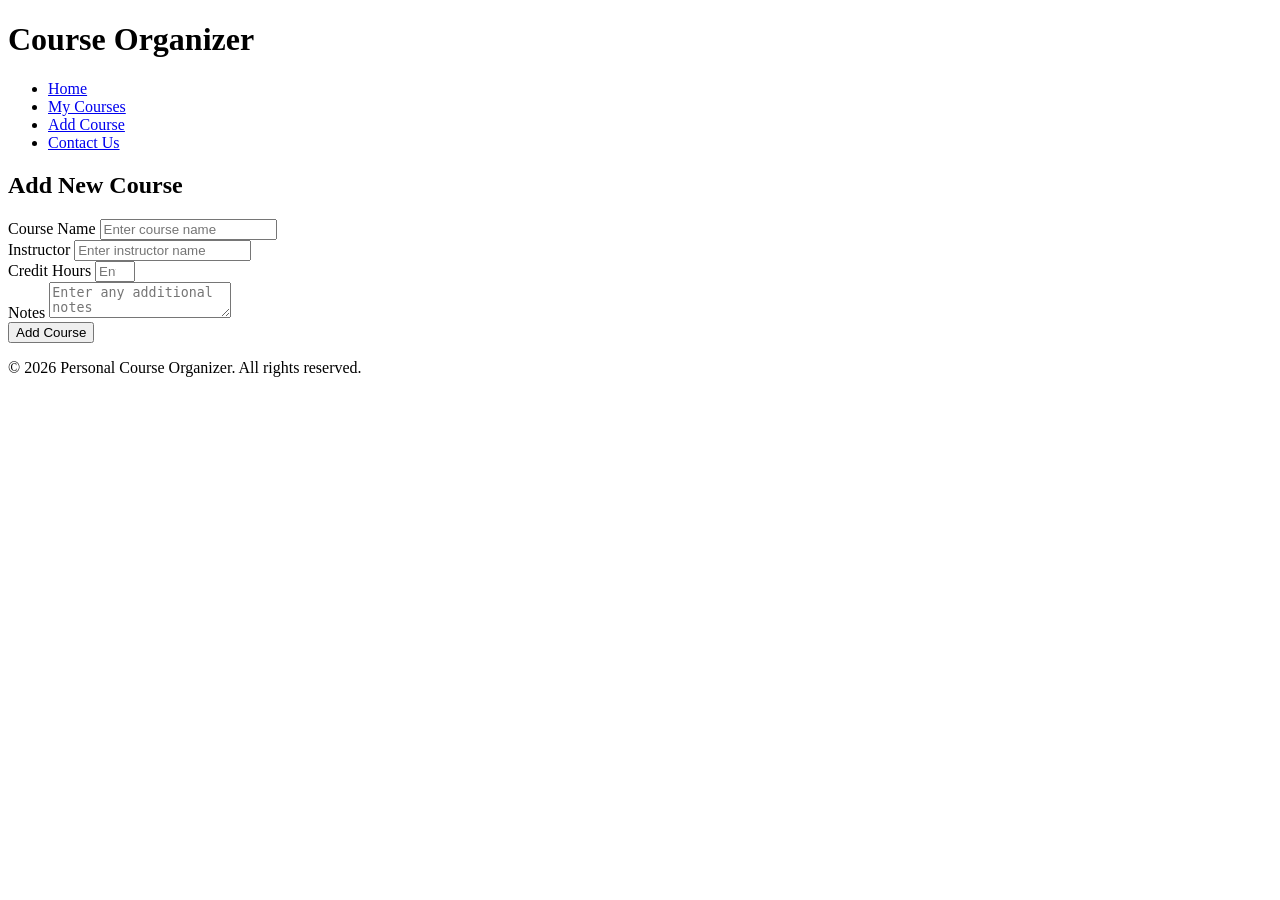
==== add-course.html @ fb435256 "Add files via upload" ====
<!DOCTYPE html>
<html lang="en">
<head>
    <meta charset="UTF-8">
    <meta name="viewport" content="width=device-width, initial-scale=1.0">
    <title>Add Course - Course Organizer</title>
    <link rel="stylesheet" href="css/style.css">
</head>
<body>
    <header>
        <div class="header-content">
            <h1 class="logo">Course Organizer</h1>
            <nav>
                <ul>
                    <li><a href="index.html">Home</a></li>
                    <li><a href="courses.html">My Courses</a></li>
                    <li><a href="add-course.html" class="active">Add Course</a></li>
                    <li><a href="contact.html">Contact Us</a></li>
                </ul>
            </nav>
        </div>
    </header>

    <main>
        <section class="container">
            <h2 class="page-title">Add New Course</h2>
            <div class="form-container">
                <form action="#" method="post">
                    <div class="form-group">
                        <label for="courseName">Course Name</label>
                        <input type="text" id="courseName" name="courseName" required placeholder="Enter course name">
                    </div>
                    <div class="form-group">
                        <label for="instructor">Instructor</label>
                        <input type="text" id="instructor" name="instructor" required placeholder="Enter instructor name">
                    </div>
                    <div class="form-group">
                        <label for="creditHours">Credit Hours</label>
                        <input type="number" id="creditHours" name="creditHours" min="1" max="6" required placeholder="Enter credit hours">
                    </div>
                    <div class="form-group">
                        <label for="notes">Notes</label>
                        <textarea id="notes" name="notes" placeholder="Enter any additional notes"></textarea>
                    </div>
                    <button type="submit" class="btn">Add Course</button>
                </form>
            </div>
        </section>
    </main>

    <footer>
        <p>&copy; 2026 Personal Course Organizer. All rights reserved.</p>
    </footer>
</body>
</html>
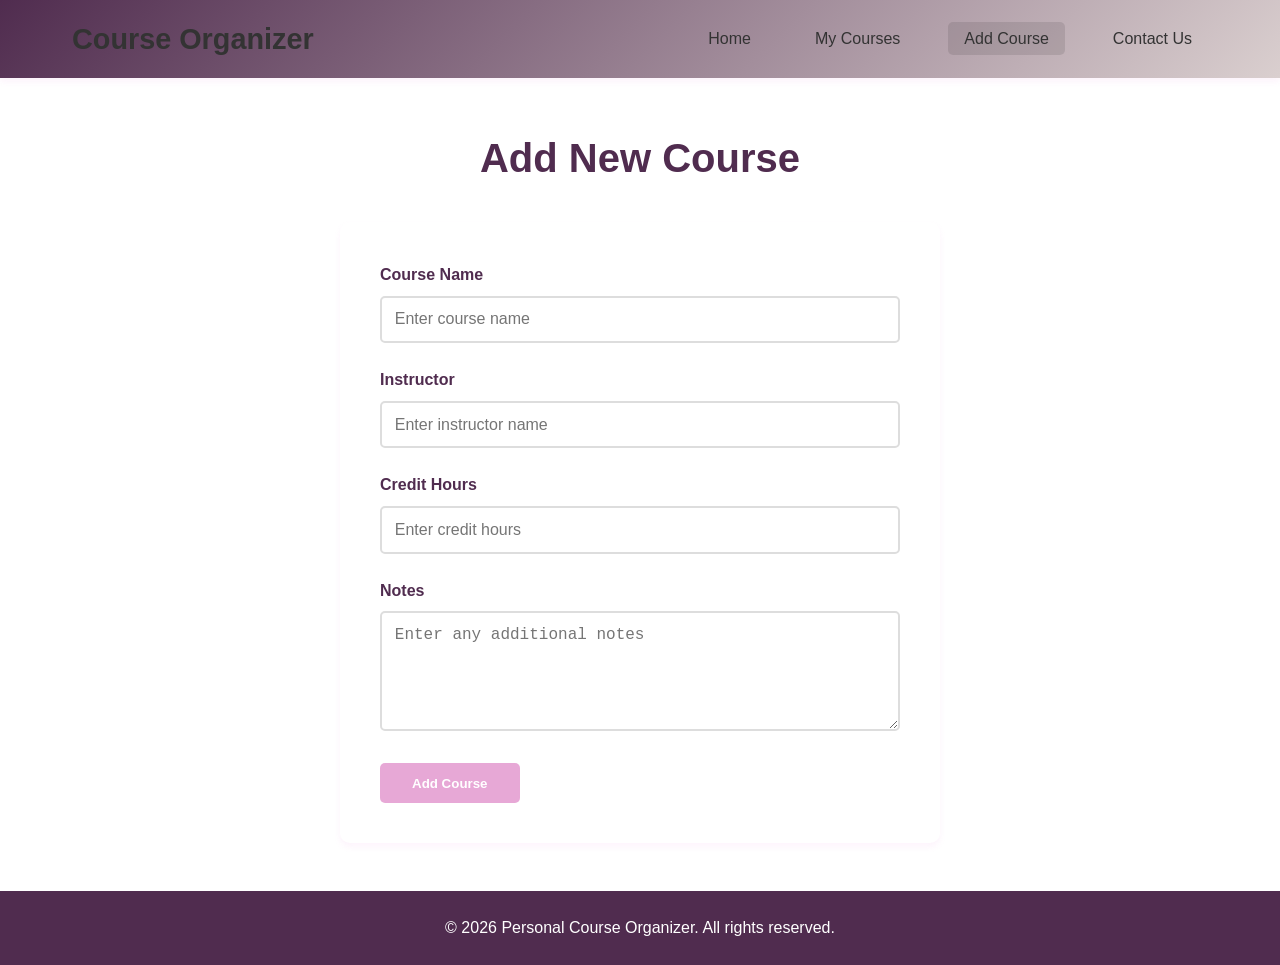
==== commit 67b1aa97: "Update add-course.html" ====
--- a/add-course.html
+++ b/add-course.html
@@ -4,7 +4,7 @@
     <meta charset="UTF-8">
     <meta name="viewport" content="width=device-width, initial-scale=1.0">
     <title>Add Course - Course Organizer</title>
-    <link rel="stylesheet" href="css/style.css">
+    <link rel="stylesheet" href="style.css">
 </head>
 <body>
     <header>
--- a/style.css
+++ b/style.css
@@ -0,0 +1,286 @@
+* {
+    margin: 0;
+    padding: 0;
+    box-sizing: border-box;
+}
+
+:root {
+    --primary-color: #502c4f;
+    --secondary-color: #dacfcf;
+    --accent-color: #d15cb287;
+    --text-color: #333;
+    --light-bg: #ecf0f1;
+    --white: #ffffff;
+    --shadow: 0 4px 6px rgba(230, 137, 222, 0.092);
+    --transition: all 0.3s ease;
+}
+
+body {
+    font-family: 'Segoe UI', Tahoma, Geneva, Verdana, sans-serif;
+    line-height: 1.6;
+    color: var(--text-color);
+    background-color: #ffffff;
+    display: flex;
+    flex-direction: column;
+    min-height: 100vh;
+}
+
+header {
+    background: linear-gradient(135deg, var(--primary-color), var(--secondary-color));
+    color: var(--black);
+    padding: 1rem 0;
+    box-shadow: var(--shadow);
+}
+
+.header-content {
+    max-width: 1200px;
+    margin: 0 auto;
+    display: flex;
+    justify-content: space-between;
+    align-items: center;
+    padding: 0 2rem;
+}
+
+.logo {
+    font-size: 1.8rem;
+    font-weight: 700;
+}
+
+nav ul {
+    display: flex;
+    list-style: none;
+    gap: 2rem;
+}
+
+nav ul li a {
+    color: var(--black);
+    text-decoration: none;
+    font-weight: 500;
+    padding: 0.5rem 1rem;
+    border-radius: 5px;
+    transition: var(--transition);
+}
+
+nav ul li a:hover,
+nav ul li a.active {
+    background-color: rgba(0, 0, 0, 0.1);
+    transform: translateY(-2px);
+}
+
+main {
+    flex: 1;
+}
+
+.hero {
+    background: linear-gradient(135deg, var(--primary-color), var(--secondary-color));
+    color: var(--white);
+    text-align: center;
+    padding: 5rem 2rem;
+}
+
+.hero h1 {
+    font-size: 3rem;
+    margin-bottom: 1rem;
+}
+
+.hero p {
+    font-size: 1.3rem;
+    margin-bottom: 2rem;
+    opacity: 0.9;
+}
+
+.btn {
+    display: inline-block;
+    background-color: var(--accent-color);
+    color: var(--white);
+    padding: 0.8rem 2rem;
+    text-decoration: none;
+    border-radius: 5px;
+    font-weight: 600;
+    transition: var(--transition);
+    border: none;
+    cursor: pointer;
+}
+
+.btn:hover {
+    background-color: #862d76;
+    transform: translateY(-3px);
+    box-shadow: 0 6px 12px rgba(0, 0, 0, 0.2);
+}
+
+.features {
+    max-width: 1200px;
+    margin: 4rem auto;
+    padding: 0 2rem;
+}
+
+.features h2 {
+    text-align: center;
+    font-size: 2.2rem;
+    margin-bottom: 3rem;
+    color: var(--primary-color);
+}
+
+.features-grid {
+    display: grid;
+    grid-template-columns: repeat(auto-fit, minmax(280px, 1fr));
+    gap: 2rem;
+}
+
+.feature-card {
+    background: var(--white);
+    padding: 2rem;
+    border-radius: 10px;
+    box-shadow: var(--shadow);
+    text-align: center;
+    transition: var(--transition);
+}
+
+.feature-card:hover {
+    transform: translateY(-10px);
+    box-shadow: 0 8px 20px rgba(0, 0, 0, 0.15);
+}
+
+.feature-card .icon {
+    font-size: 3rem;
+    margin-bottom: 1rem;
+}
+
+.feature-card h3 {
+    margin-bottom: 1rem;
+    color: var(--primary-color);
+}
+
+footer {
+    background-color: var(--primary-color);
+    color: var(--white);
+    text-align: center;
+    padding: 1.5rem;
+    margin-top: auto;
+}
+
+.container {
+    max-width: 1000px;
+    margin: 3rem auto;
+    padding: 0 2rem;
+}
+
+.page-title {
+    text-align: center;
+    font-size: 2.5rem;
+    color: var(--primary-color);
+    margin-bottom: 2rem;
+}
+
+.course-table {
+    width: 100%;
+    border-collapse: collapse;
+    background: var(--white);
+    border-radius: 10px;
+    overflow: hidden;
+    box-shadow: var(--shadow);
+}
+
+.course-table th,
+.course-table td {
+    padding: 1rem;
+    text-align: left;
+    border-bottom: 1px solid #eee;
+}
+
+.course-table th {
+    background-color: var(--primary-color);
+    color: var(--white);
+    font-weight: 600;
+}
+
+.course-table tr {
+    transition: var(--transition);
+}
+
+.course-table tbody tr:hover {
+    background-color: #f1f8ff;
+    transform: scale(1.01);
+}
+
+.course-table tbody tr:last-child td {
+    border-bottom: none;
+}
+
+.form-group {
+    margin-bottom: 1.5rem;
+}
+
+.form-group label {
+    display: block;
+    margin-bottom: 0.5rem;
+    font-weight: 600;
+    color: var(--primary-color);
+}
+
+.form-group input,
+.form-group textarea {
+    width: 100%;
+    padding: 0.8rem;
+    border: 2px solid #ddd;
+    border-radius: 5px;
+    font-size: 1rem;
+    transition: var(--transition);
+}
+
+.form-group input:focus,
+.form-group textarea:focus {
+    outline: none;
+    border-color: var(--secondary-color);
+    box-shadow: 0 0 5px rgba(52, 152, 219, 0.3);
+}
+
+.form-group textarea {
+    min-height: 120px;
+    resize: vertical;
+}
+
+.form-container {
+    background: var(--white);
+    padding: 2.5rem;
+    border-radius: 10px;
+    box-shadow: var(--shadow);
+    max-width: 600px;
+    margin: 0 auto;
+}
+
+.contact-intro {
+    text-align: center;
+    margin-bottom: 2rem;
+    color: #666;
+}
+
+@media (max-width: 768px) {
+    .header-content {
+        flex-direction: column;
+        gap: 1rem;
+    }
+
+    nav ul {
+        flex-wrap: wrap;
+        justify-content: center;
+        gap: 1rem;
+    }
+
+    .hero h1 {
+        font-size: 2rem;
+    }
+
+    .hero p {
+        font-size: 1rem;
+    }
+
+    .course-table {
+        font-size: 0.9rem;
+    }
+
+    .course-table th,
+    .course-table td {
+        padding: 0.7rem 0.5rem;
+    }
+}
